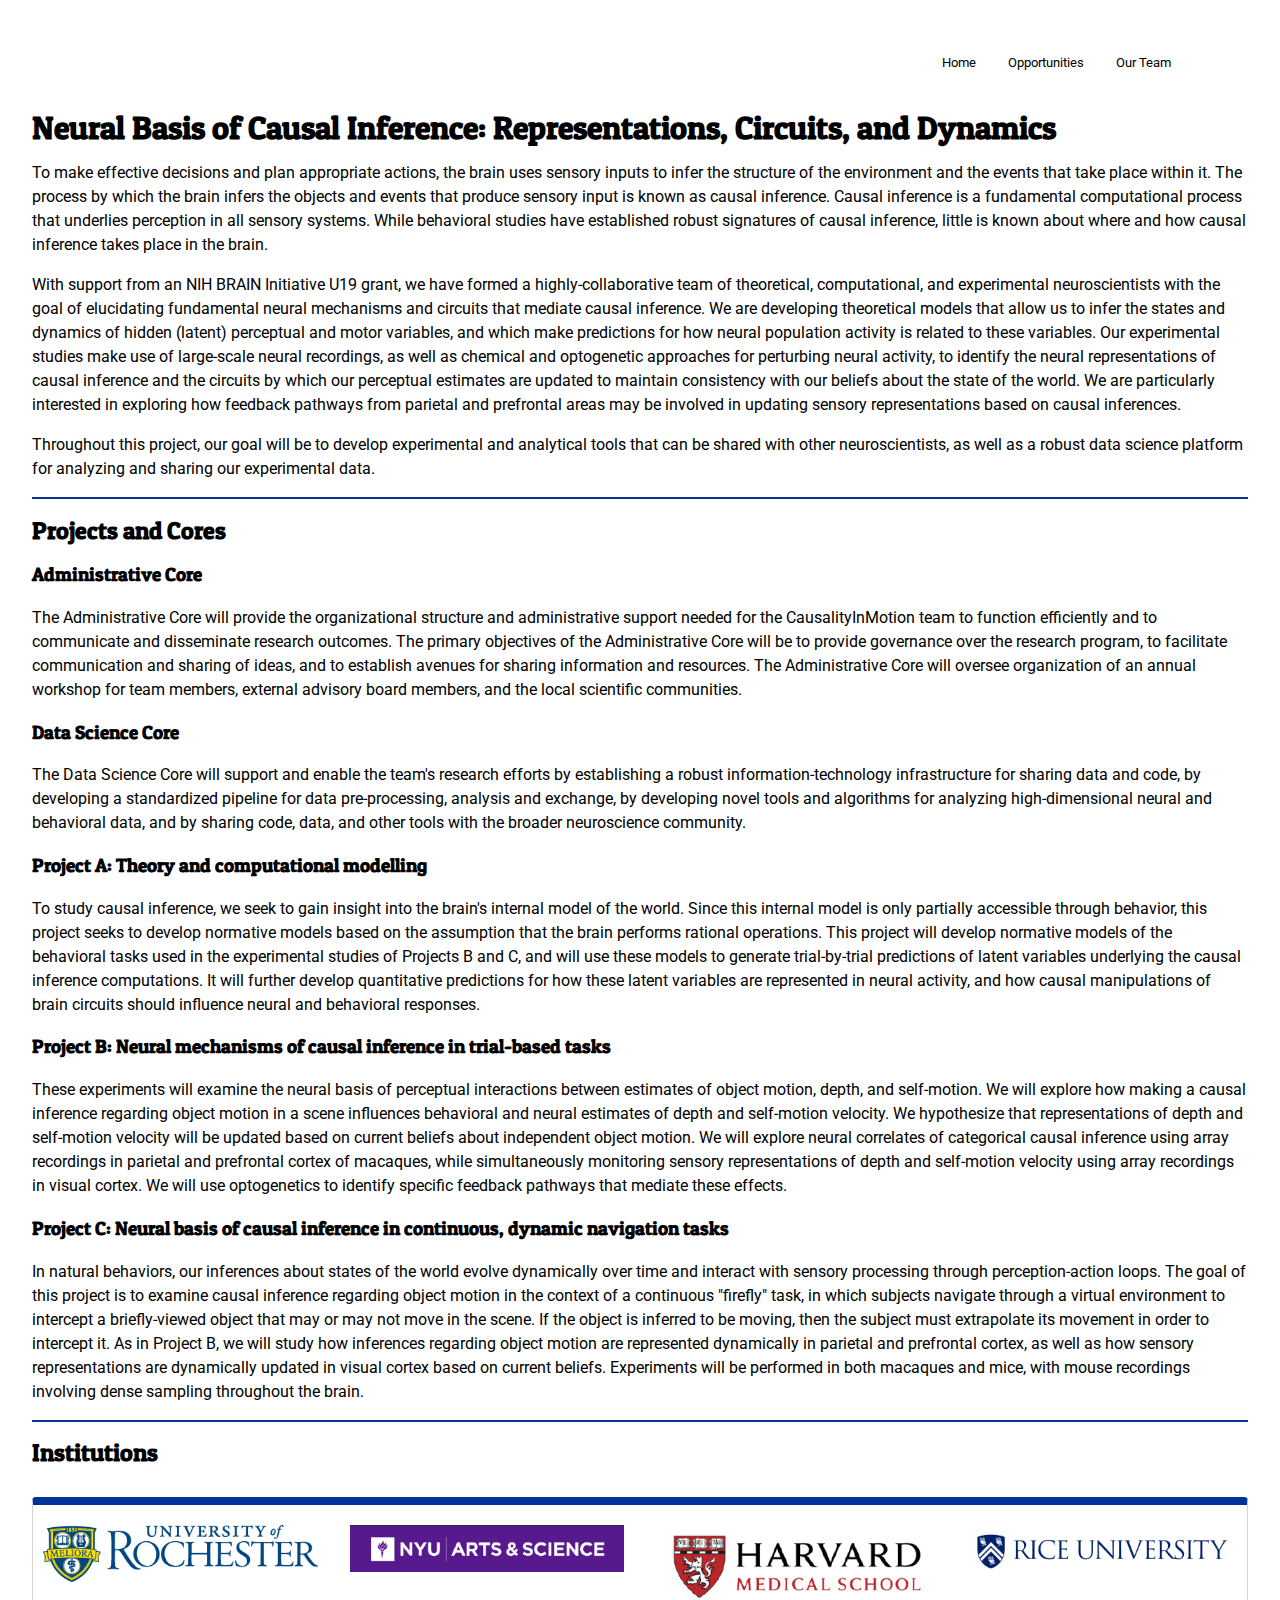
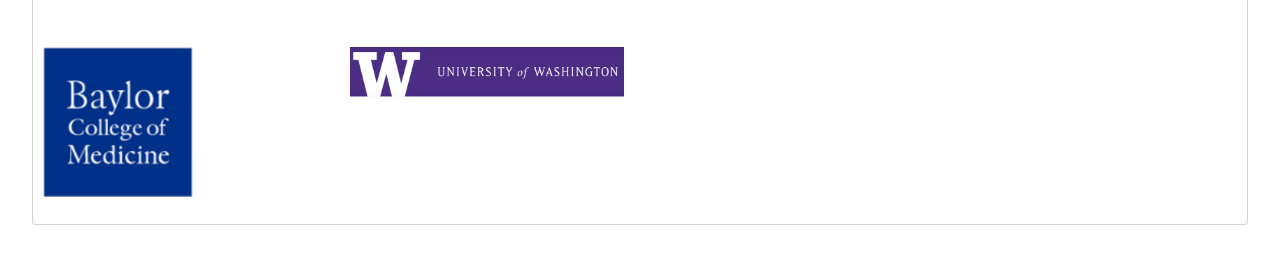
==== index.html @ f24987c6 "basic website upload" ====
<!doctype html>
<html>
<head>
<meta charset="UTF-8">
<title>Causality in Motion</title>
<link rel="stylesheet" type="text/css" href="style.css">
<link href="https://fonts.googleapis.com/css2?family=Patua+One&family=Roboto&display=swap" rel="stylesheet">
</head>

<body>
<div class="main-navigation">
<ul class="menu">
<li><a href="index.html">Home</a></li>
<li><a href="opportunities.html">Opportunities</a></li>
<li><a href="team.html">Our Team</a></li>
</ul>
</div>
<div class="maindiv">
<h1>Neural Basis of Causal Inference: Representations, Circuits, and Dynamics</h1>
	<p>To make effective decisions and plan appropriate actions, the brain uses sensory inputs to infer the structure of the environment and the events that take place within it.  The process by which the brain infers the objects and events that produce sensory input is known as causal inference.  Causal inference is a fundamental computational process that underlies perception in all sensory systems.  While behavioral studies have established robust signatures of causal inference, little is known about where and how causal inference takes place in the brain. </p>
	<p>With support from an NIH BRAIN Initiative U19 grant, we have formed a highly-collaborative team of theoretical, computational, and experimental neuroscientists with the goal of elucidating fundamental neural mechanisms and circuits that mediate causal inference. We are developing theoretical models that allow us to infer the states and dynamics of hidden (latent) perceptual and motor variables, and which make predictions for how neural population activity is related to these variables.  Our experimental studies make use of large-scale neural recordings, as well as chemical and optogenetic approaches for perturbing neural activity, to identify the neural representations of causal inference and the circuits by which our perceptual estimates are updated to maintain consistency with our beliefs about the state of the world. We are particularly interested in exploring how feedback pathways from parietal and prefrontal areas may be involved in updating sensory representations based on causal inferences.</p>
	<p>Throughout this project, our goal will be to develop experimental and analytical tools that can be shared with other neuroscientists, as well as a robust data science platform for analyzing and sharing our experimental data.</p>
</div>
<div class="maindiv">
<h2>Projects and Cores</h2>
<h3>Administrative Core</h3>
<p>The Administrative Core will provide the organizational structure and administrative support needed for the CausalityInMotion team to function efficiently and to communicate and disseminate research outcomes. The primary objectives of the Administrative Core will be to provide governance over the research program, to
facilitate communication and sharing of ideas, and to establish avenues for sharing information and resources. The Administrative Core will oversee organization of an annual workshop for team members, external advisory board members, and the local scientific communities.</p>

<h3>Data Science Core</h3>
<p>The Data Science Core will support and enable the team's research efforts by establishing a robust information-technology infrastructure for sharing data and code, by developing a standardized pipeline for data pre-processing, analysis and exchange, by developing novel tools and algorithms for analyzing high-dimensional neural and behavioral data, and by sharing code, data, and other tools with the broader neuroscience community. </p>

<h3>Project A: Theory and computational modelling</h3>
<p>To study causal inference, we seek to gain insight into the brain's internal model of the world. Since this internal model is only partially accessible through behavior, this project seeks to develop normative models based on the assumption that the brain performs rational operations. This project will develop normative models of the behavioral tasks used in the experimental studies of Projects B and C, and will use these models to generate trial-by-trial predictions of latent variables underlying the causal inference computations. It will further develop quantitative predictions for how these latent variables are represented in neural activity, and how causal manipulations of brain circuits should influence neural and behavioral responses.</p>

<h3>Project B: Neural mechanisms of causal inference in trial-based tasks </h3>
<p>These experiments will examine the neural basis of perceptual interactions between estimates of object motion, depth, and self-motion. We will explore how making a causal inference regarding object motion in a scene influences behavioral and neural estimates of depth and self-motion velocity.  We hypothesize that representations of depth and self-motion velocity will be updated based on current beliefs about independent object motion. We will explore neural correlates of categorical causal inference using array recordings in parietal and prefrontal cortex of macaques, while simultaneously monitoring sensory representations of depth and self-motion velocity using array recordings in visual cortex. We will use optogenetics to identify specific feedback pathways that mediate these effects.</p>

<h3>Project C: Neural basis of causal inference in continuous, dynamic navigation tasks</h3>
<p>In natural behaviors, our inferences about states of the world evolve dynamically over time and interact with sensory processing through perception-action loops. The goal of this project is to examine causal inference regarding object motion in the context of a continuous "firefly" task, in which subjects navigate through a virtual environment to intercept a briefly-viewed object that may or may not move in the scene. If the object is inferred to be moving, then the subject must extrapolate its movement in order to intercept it. As in Project B, we will study how inferences regarding object motion are represented dynamically in parietal and prefrontal cortex, as well as how sensory representations are dynamically updated in visual cortex based on current beliefs. Experiments will be performed in both macaques and mice, with mouse recordings involving dense sampling throughout the brain.</p>
</div>

<div>
<h2>Institutions</h2>
<div class="team-block">
<a href="https://www.rochester.edu/"><img src="files/images/ur_logo.png" width="392" height="81" alt="University of Rochester logo"></a>
<a href="https://www.nyu.edu/"><img src="files/images/nyu_logo.jpg" width="392" height="67" alt="New York University logo"></a>
<a href="https://hms.harvard.edu/"><img src="files/images/harvard_logo.jpg" width="392" height="118" alt="Harvard Medical School logo"></a>
<a href="https://www.rice.edu/"><img src="files/images/rice_logo.jpg" width="392" height="69" alt="Rice University logo"></a>
<a href="https://www.bcm.edu/"><img src="files/images/baylor_logo.jpg" width="150" height="149" alt="Baylor College of Medicine logo"></a>
<a href="https://www.washington.edu/"><img src="files/images/washington_logo.jpg" width="392" height="72" alt="University of Washington logo"></a>
</div>
</div>


 

</body>
</html>
---- style.css ----
@charset "UTF-8";
/* CSS Document */

body {margin: 2rem;font-family: 'Roboto', sans-serif; line-height: 1.5rem; max-width: 95%; height: auto;}

h1, h2, h3, h4, h5, h6, h7 {font-family: 'Patua One', cursive;}

.maindiv {border-bottom: solid 2px #003399; margin-bottom: 1rem; width: 100%;}

@media only screen 
  and (min-device-width: 320px) 
  and (max-device-width: 834px)
{
	
	.main-navigation {display: none;}
	  #nav-toggle:checked ~ .main-navigation {
  display: inline-block;
    -webkit-transition: opacity .5s ease-in;
    -o-transition: opacity .5s ease-in;
    transition: opacity .5s ease-in;
	
    }
  }
  
  @media screen 
  and (min-device-width: 320px) 
  and (max-device-width: 834px)
{ 
  .header {display: block;
    width: 100vw; height: auto;
	margin-bottom: 1rem;
	margin: 0 auto;
	text-align: center;

}

.header-index {display: block;
	  width: 100vw; height: 8vh;
	  margin-bottom: 1rem;
	  margin: 0 auto;
	  text-align: center;
	  

}

		.main-navigation {display: none;}
	  #nav-toggle:checked ~ .main-navigation {
  display: inline-block;
    -webkit-transition: opacity .5s ease-in;
    -o-transition: opacity .5s ease-in;
    transition: opacity .5s ease-in;
	
    }
  }

.main-navigation {
background: #fff;
width: 60vw;	
display: flex;
justify-content: flex-end;

}

.main-navigation ul {
margin:0;
  padding:0;
}

.menu {
  display:-webkit-box;
  display:-ms-flexbox;
  display:flex;  
  -webkit-box-orient:vertical;  
  -webkit-box-direction:normal;  
      -ms-flex-direction:column;  
          flex-direction:column;
  -ms-flex-wrap: nowrap;
      flex-wrap: nowrap;
	 
  } 
   
 .menu li {
    display:block;
    list-style-type:none;
	font-size: 3.5vw;
	padding: 1rem 0;
  }
  
  .menu li a {
    display:-webkit-box;
    display:-ms-flexbox;
    display:flex;
    text-align:center;
    text-decoration:none;
    color:#000;
    padding:.25rem;
	background-color: #fff;
	font-weight: normal;
	-webkit-box-align: center;
	    -ms-flex-align: center;
	        align-items: center;
-webkit-box-pack: justify;
    -ms-flex-pack: justify;
        justify-content: space-between;
-webkit-transition: background 0.4s;
-o-transition: background 0.4s;
transition: background 0.4s;
  }
  
  .menu li a:hover{
    color: #003399;
  }
  
  
  @media (min-width: 1000px) {
	  .main-navigation {
background: #fff;
width: 95%;
position: static;
}

    .menu {
      -webkit-box-orient:horizontal;
      -webkit-box-direction:normal;
          -ms-flex-direction:row;
              flex-direction:row;
      -webkit-box-pack:justify;
          -ms-flex-pack:justify;
              justify-content:space-between;
    }
	
	 .menu li{
    display:block;
    list-style-type:none;
	font-size: 1vw;
  }
	
	.menu li a{
    padding:.2rem 1rem;
  }
}


.menu-item-has-children {
z-index: 500;
}
.menu-item-has-children > a:after{
padding:1px;
}
@media all and (-ms-high-contrast: none), (-ms-high-contrast: active) {
     /* IE10+ CSS styles go here */
	 
.menu-item-has-children {
position: relative;
}
    
}

.main-navigation ul ul {
    display: none;
}

@media (min-width: 1000px) {
  .main-navigation ul ul {
    display: none;
    position:absolute;
  }
}

.main-navigation ul li:hover > ul {
  display:block;
  color: #fff;
  

}

.sub-menu li{
      font-size: 2vw;
line-height: 1.1vh;
background: #333;
text-transform:none;
    }
.sub-menu li a:hover{
      background: #ccc;
    }
	
	.main-navigation ul ul ul{
    margin:.7rem 0 0 3rem;
  }

@media (min-width: 1000px) {
  .main-navigation ul li:hover > ul {
    padding-left:0;
  }
  
  .sub-menu li{
      display:-webkit-box;
      display:-ms-flexbox;
      display:flex;
      padding:.3rem 2rem .3rem 0;
	  font-size: .9vw;
line-height: 1.2vh;
background: #333;
text-transform:none;
    }
	
    
   .sub-menu li a:hover{
      color: #ccc;
	  background: #333;
    }
	 .main-navigation ul ul ul{
    margin:1.2rem 0 0 3rem;
  }
  }

#institutions div {text-align: center;}

#institutions img {max-width: 60%; height: auto;}

#team div {text-align: center;}

#team img {max-width: 60%; height: auto;}

.team-block {
	margin-top: 2rem;
	padding: 20px 10px;
	display: -ms-grid;
	display: grid;
	max-width: 100%;
	-ms-grid-columns: minmax(100px, 1fr) 2rem minmax(100px, 1fr) 2rem minmax(100px, 1fr) 2rem minmax(100px, 1fr);
	grid-template-columns: repeat(4, minmax(100px, 1fr));
	grid-gap: 2rem;
-webkit-box-align: start;
    -ms-flex-align: start;
        align-items: start;
-ms-grid-column-align: center;
    justify-self: center;
border-top: solid 8px #003399;
	 border-left: 1px solid #d3d3d3;
	 border-right: 1px solid #d3d3d3;
	 border-bottom: 1px solid #d3d3d3;
  border-radius: .25rem;
}

.team-block div {
	text-align: center;
	line-height: 1.2rem;
}

.team-block p{
	font-size: .9rem;
	
}

.team-block img{
	max-width: 100%; height: auto;
	
}
@media all and (-ms-high-contrast: none), (-ms-high-contrast: active) {
     /* IE10+ CSS styles go here */
	.team-block {
	margin-top: 2rem;
	padding: 20px 10px;
	width: 100%;
	display: flex;
        flex-wrap: wrap;        
		align-items: start;
}
.team-block div {flex: 1 0 20%; padding: 0 .2rem;}

}


@media screen 
  and (min-device-width: 320px) 
  and (max-device-width: 812px)
{
	.team-block {display: block; margin: 0 auto; text-align: center;}
	.team-block img {
	width: 30vw;
	}
}

@media only screen 
  and (min-device-width: 320px) 
  and (max-device-width: 812px)
{
	.team-block {display: block; margin: 0 auto; text-align: center;}
	.team-block img {
	width: 30vw;
	}
}
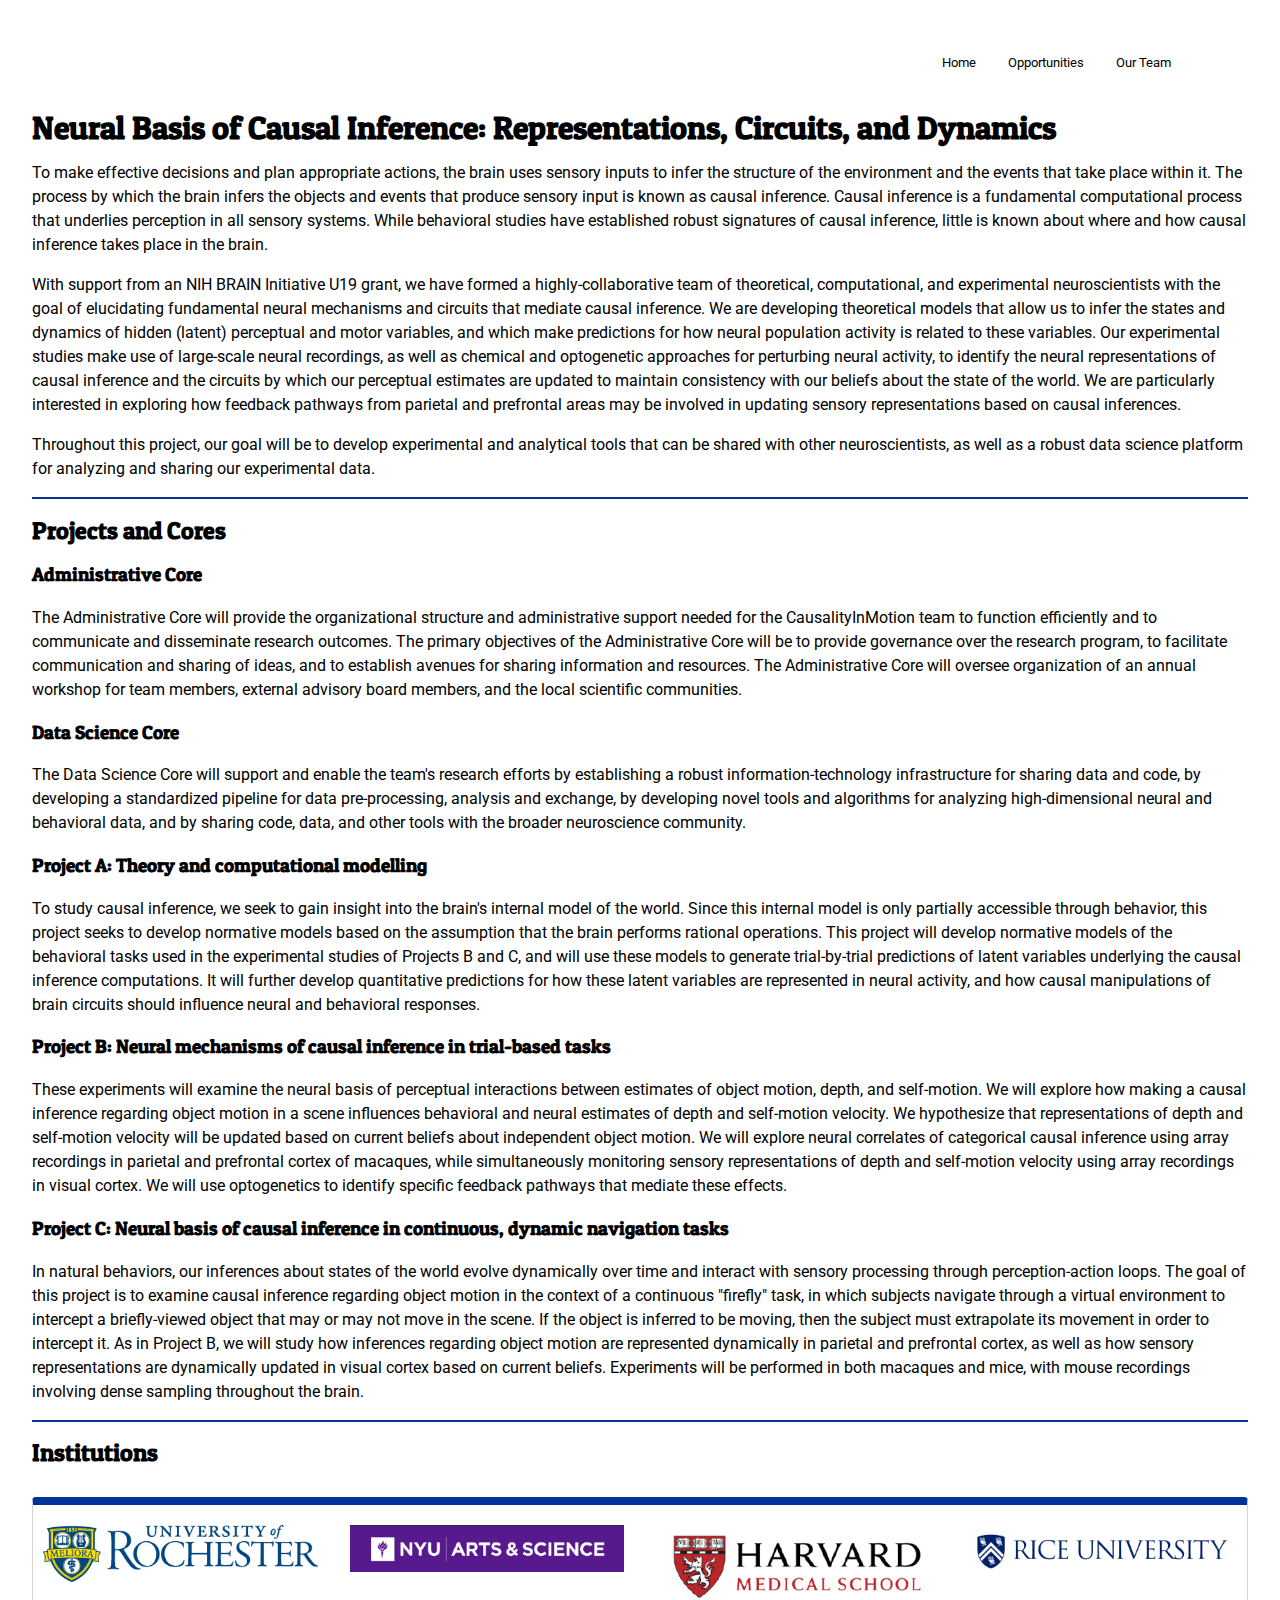
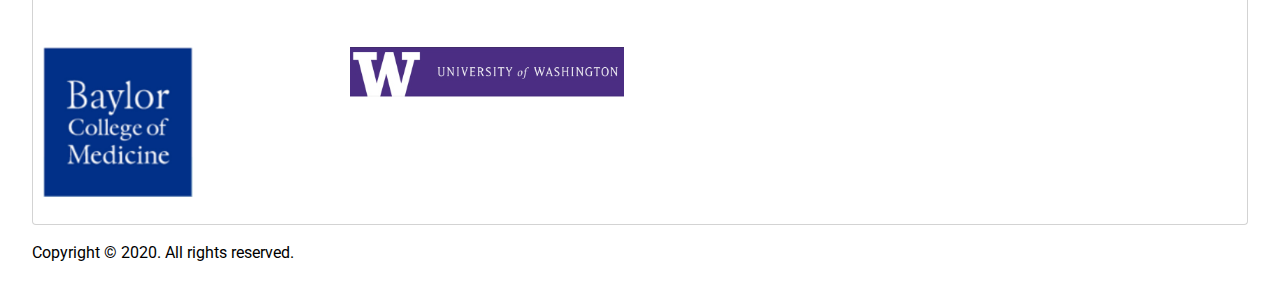
==== commit d5d56595: "add copyright info" ====
--- a/index.html
+++ b/index.html
@@ -52,7 +52,8 @@
 </div>
 </div>
 
-
+<footer>
+<p>Copyright &copy; 2020. All rights reserved.</p></footer>
  
 
 </body>
--- a/style.css
+++ b/style.css
@@ -6,6 +6,8 @@
 h1, h2, h3, h4, h5, h6, h7 {font-family: 'Patua One', cursive;}
 
 .maindiv {border-bottom: solid 2px #003399; margin-bottom: 1rem; width: 100%;}
+
+footer {font-size: 1rem;}
 
 @media only screen 
   and (min-device-width: 320px) 
